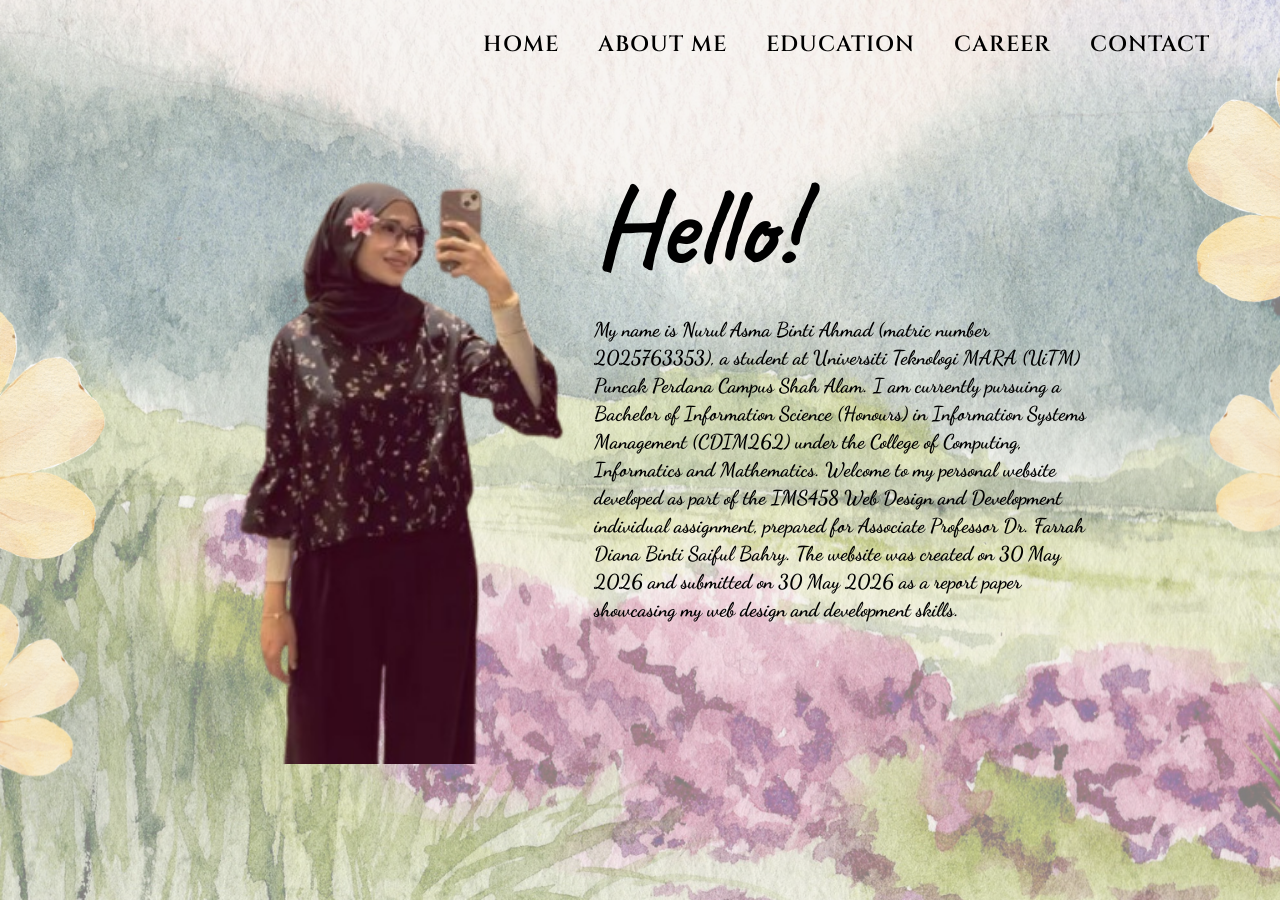
==== index.html @ 91922e7f "Add files via upload" ====
<!DOCTYPE html>
<html lang="en">
<head>
  <meta charset="UTF-8">
  <meta name="viewport" content="width=device-width, initial-scale=1.0">
  <title>Personal Website</title>

  <link rel="stylesheet" href="style.css">

  <link href="https://fonts.googleapis.com/css2?family=Poppins:wght@300;400;600;700&family=Caveat:wght@700&display=swap" rel="stylesheet">
  
  <link href="https://fonts.googleapis.com/css2?family=Playfair+Display:wght@700&family=Cinzel:wght@500;600&family=Dancing+Script:wght@700&display=swap" rel="stylesheet">

  <link href="https://fonts.googleapis.com/css2?family=Cinzel:wght@500;600&display=swap" rel="stylesheet">

  <link href="https://fonts.googleapis.com/css2?family=Dancing+Script:wght@500;700&display=swap" rel="stylesheet">
</head>
<body>

  <header>
    <div class="logo">Asma Ahmad Portfolio</div>

    <nav>
      <a href="index.html">HOME</a>
      <a href="about.html">ABOUT ME</a>
      <a href="education.html">EDUCATION</a>
      <a href="career.html">CAREER</a>
      <a href="contact.html">CONTACT</a>
    </nav>
  </header>

  <section class="hero">

    <div class="left">

      <img src="asma.png" alt="">
    </div>

    <div class="right">
      <h1>Hello!</h1>

      <p>
        My name is Nurul Asma Binti Ahmad (matric number 2025763353), a student at Universiti Teknologi MARA (UiTM) Puncak Perdana Campus Shah Alam. I am currently pursuing a Bachelor of Information Science (Honours) in Information Systems Management (CDIM262) under the College of Computing, Informatics and Mathematics. Welcome to my personal website developed as part of the IMS458 Web Design and Development individual assignment, prepared for Associate Professor Dr. Farrah Diana Binti Saiful Bahry. The website was created on 30 May 2026 and submitted on 30 May 2026 as a report paper showcasing my web design and development skills.

      </p>
    </div>

  </section>

</body>
</html>
---- style.css ----
*{
  margin:0;
  padding:0;
  box-sizing:border-box;
  font-family:'Poppins', sans-serif;
}

body{
  background-image: url('background.jpg');
  background-size: cover;
  background-position: center;
  background-repeat: no-repeat;
  min-height: 100vh;
}

header{
    display:flex;
    justify-content:flex-end;
    align-items:center;
    padding:30px 70px;
}

.logo{
  display:none;
}

nav a{
  text-decoration:none;
  color:black;
  margin-left:35px;
  font-family:'Cinzel', serif;
  font-size:22px;
  font-weight:600;
  letter-spacing:1px;
}


.hero{
  display:flex;
  justify-content:center;
  align-items:center;
  gap:30px;
}

.right{
  width:40%;
  margin-left:-250px;
}

.left{
  position:relative;
  width:50%;
}

.left img{
  width:600px;
  position:relative;
  top:80px;
}

.right{
  width:40%;
}

.right h1{
  font-size:110px;
  font-family:'Caveat', cursive;
  margin-bottom:20px;
  position:relative;
}

.right p{
  font-family:'Dancing Script', cursive;
  font-size:20px;
  font-weight:700;
  line-height:1.4;
}

.about-page{
    text-align:center;
    width:70%;
    margin:120px auto;
}

.about-page h1,
.education-page h1,
.career-page h1,
.contact-page h1{
    font-size:70px;
    font-family:'Caveat', cursive;
    margin-bottom:20px;
}

.about-page p,
.education-page p,
.career-page p,
.contact-page p{
    font-family:'Dancing Script', cursive;
    font-size:30px;
    line-height:1.6;
}

.about-body{
    background-image:url('about-background.png');
    background-size:cover;
    background-position:center;
    background-repeat:no-repeat;
    min-height:100vh;
}

.education-body{
    background-image:url('education-background.png') !important;
    background-size:cover;
    background-position:center;
    background-repeat:no-repeat;
    min-height:100vh;
}

.career-body{
    background-image:url('career-background.png') !important;
    background-size:cover;
    background-position:center;
    background-repeat:no-repeat;
    min-height:100vh;
}

.education-page h1{
    font-size:70px;
    font-family:'Caveat', cursive;
    margin-bottom:20px;
}

.education-page p{
    font-family:'Dancing Script', cursive;
    font-size:30px;
    line-height:0.6;
    margin-bottom:10px;
}

.career-page{
    text-align:center;
    width:70%;
    margin:120px auto;
}

.career-page h1{
    font-size:70px;
    font-family:'Caveat', cursive;
    margin-bottom:40px;
}

.career-page p{
    font-family:'Dancing Script', cursive;
    font-size:30px;
    line-height:1.2;
    margin-bottom:10px;
}

.contact-page{
    text-align:center;
    width:70%;
    margin:120px auto;
}

.contact-page h1{
    font-size:70px;
    font-family:'Caveat', cursive;
    margin-bottom:40px;
}

.contact-page p{
    font-family:'Dancing Script', cursive;
    font-size:30px;
    line-height:1.2;
    margin-bottom:10px;
}

.social-icons{
    margin-top:30px;
    display:flex;
    justify-content:center;
    align-items:center;
    gap:25px;
}

.social-icons a{
    color:black;
    font-size:55px;
    text-decoration:none;
    transition:0.3s;
}

.social-icons a:hover{
    transform:scale(1.15);
}
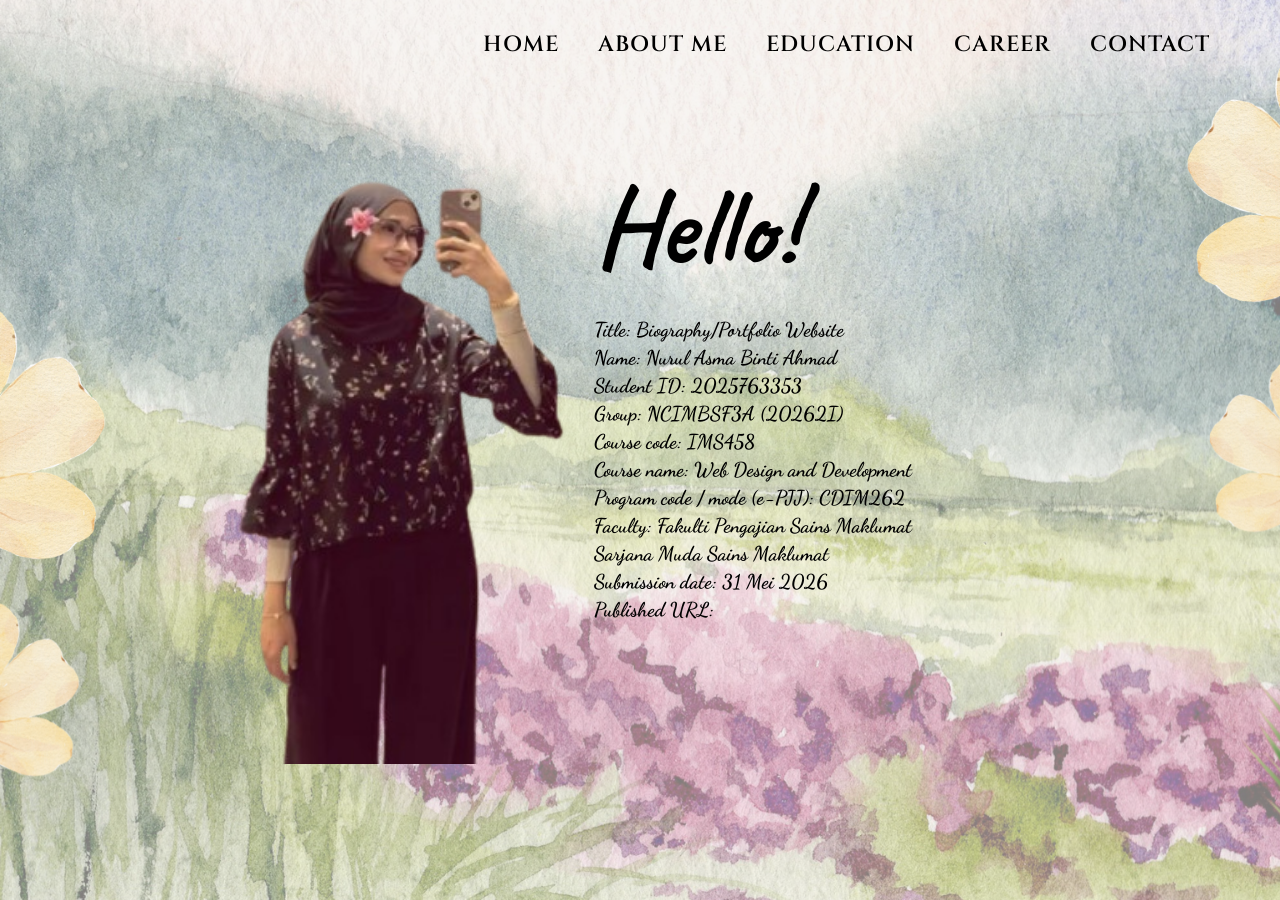
==== commit bfbcc9cf: "Add files via upload" ====
--- a/index.html
+++ b/index.html
@@ -39,10 +39,18 @@
     <div class="right">
       <h1>Hello!</h1>
 
-      <p>
-        My name is Nurul Asma Binti Ahmad (matric number 2025763353), a student at Universiti Teknologi MARA (UiTM) Puncak Perdana Campus Shah Alam. I am currently pursuing a Bachelor of Information Science (Honours) in Information Systems Management (CDIM262) under the College of Computing, Informatics and Mathematics. Welcome to my personal website developed as part of the IMS458 Web Design and Development individual assignment, prepared for Associate Professor Dr. Farrah Diana Binti Saiful Bahry. The website was created on 30 May 2026 and submitted on 30 May 2026 as a report paper showcasing my web design and development skills.
+      <p>Title: Biography/Portfolio Website</p>
+      <p>Name: Nurul Asma Binti Ahmad</p>
+      <p>Student ID: 2025763353</p>
+      <p>Group: NCIMBSF3A (20262I)</p>
+      <p>Course code: IMS458</p>
+      <p>Course name: Web Design and Development</p>
+      <p>Program code / mode (e-PJJ): CDIM262</p>
+      <p>Faculty: Fakulti Pengajian Sains Maklumat</p>
+      <p>Sarjana Muda Sains Maklumat</p>
+      <p>Submission date: 31 Mei 2026</p>
+      <p>Published URL:</p>
 
-      </p>
     </div>
 
   </section>
--- a/style.css
+++ b/style.css
@@ -47,6 +47,7 @@
   margin-left:-250px;
 }
 
+
 .left{
   position:relative;
   width:50%;
@@ -192,4 +193,35 @@
 
 .social-icons a:hover{
     transform:scale(1.15);
+}
+
+.education-page{
+    position: relative;
+    min-height: 100vh;
+}
+
+.video{
+    position: absolute;
+}
+
+.video iframe{
+    width: 250px;
+    height: 140px;
+    border: none;
+    border-radius: 10px;
+}
+
+.video1{
+    top: 520px;
+    left: 150px;
+}
+
+.video2{
+    top: 520px;
+    left: 640px;
+}
+
+.video3{
+    top: 520px;
+    left: 1140px;
 }
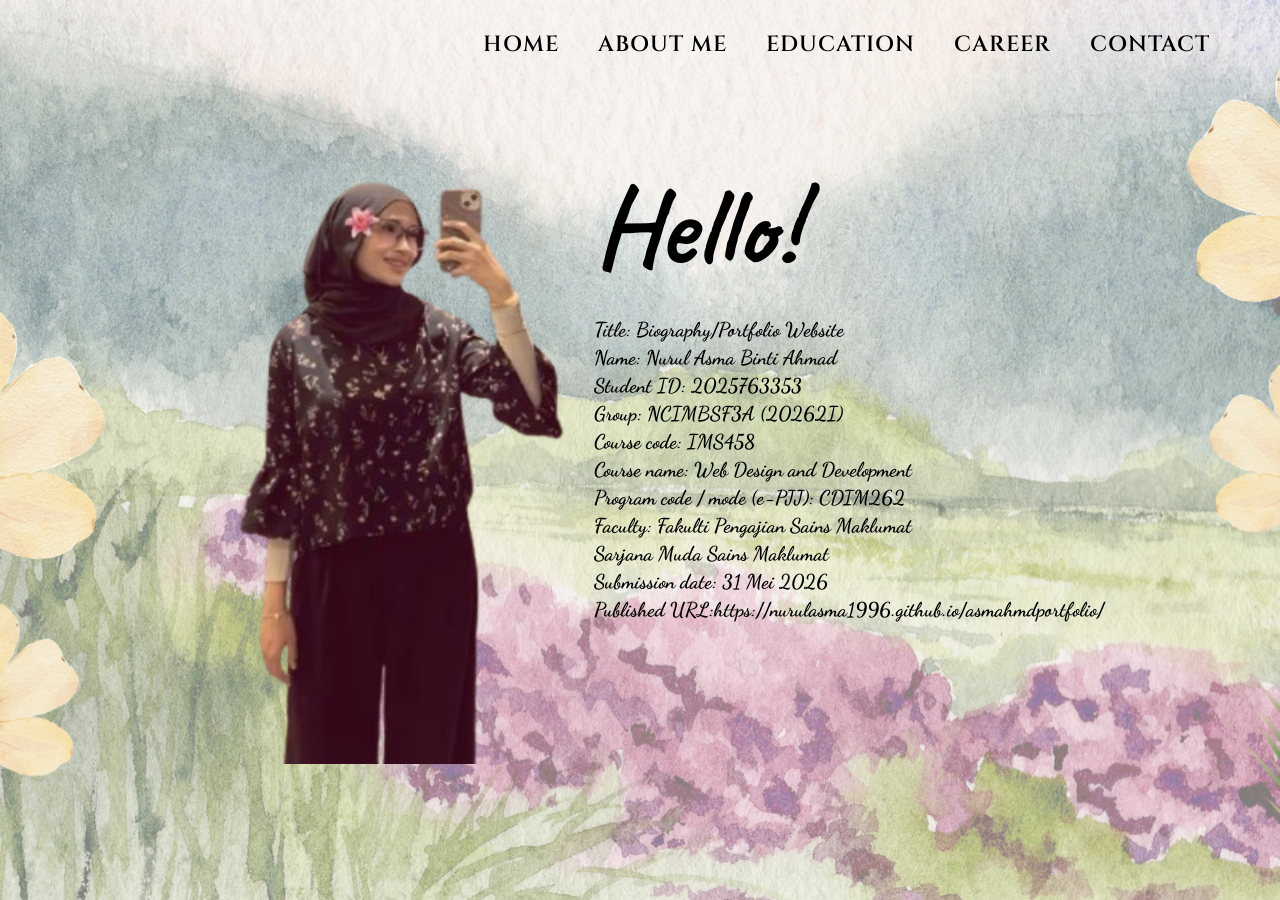
==== commit e8940dae: "Revise index.html with updated portfolio information Updated the personal website details and added " ====
--- a/index.html
+++ b/index.html
@@ -49,11 +49,11 @@
       <p>Faculty: Fakulti Pengajian Sains Maklumat</p>
       <p>Sarjana Muda Sains Maklumat</p>
       <p>Submission date: 31 Mei 2026</p>
-      <p>Published URL:</p>
+      <p>Published URL:https://nurulasma1996.github.io/asmahmdportfolio/</p>
 
     </div>
 
   </section>
 
 </body>
-</html>+</html>
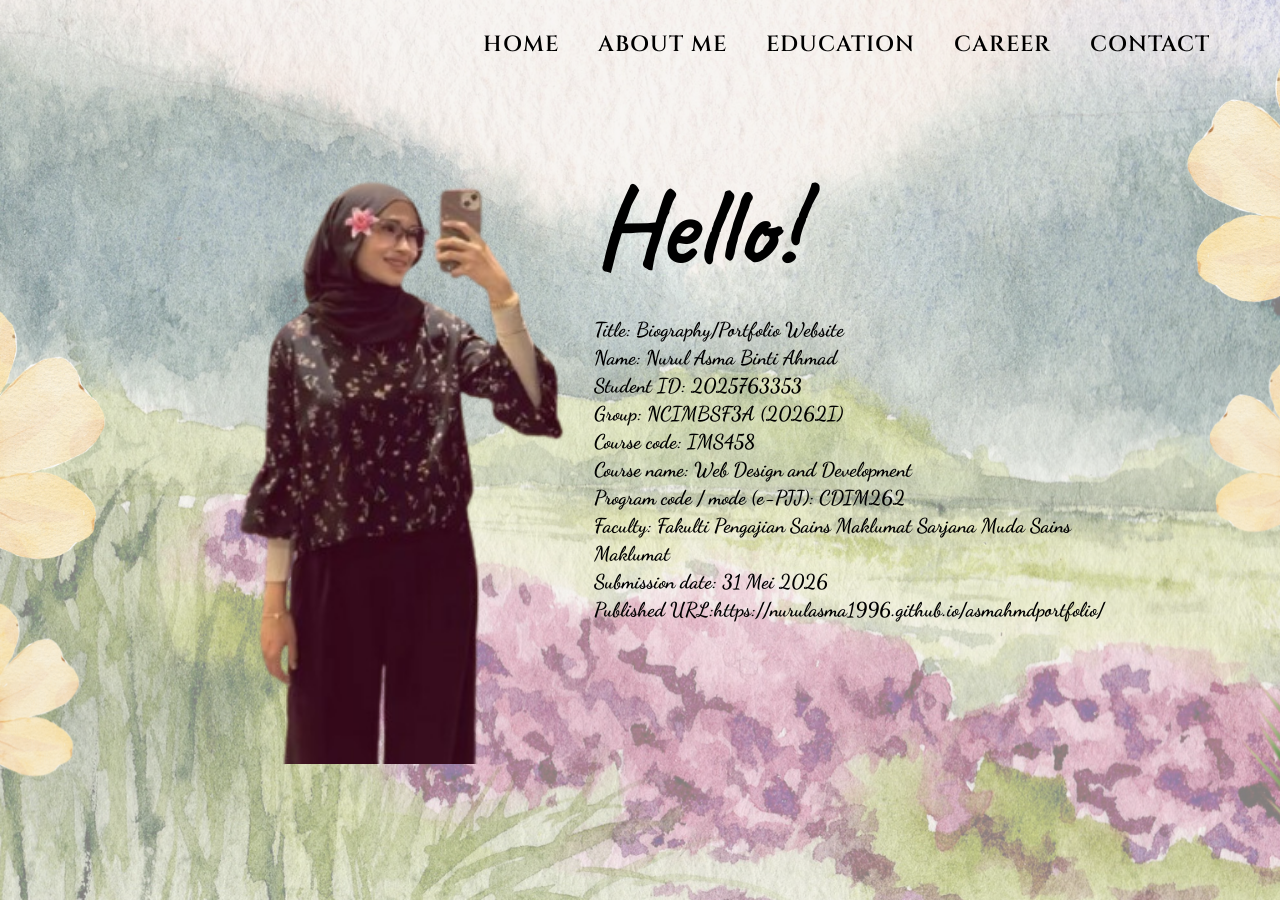
==== commit ec013768: "Fix HTML formatting and structure" ====
--- a/index.html
+++ b/index.html
@@ -46,8 +46,7 @@
       <p>Course code: IMS458</p>
       <p>Course name: Web Design and Development</p>
       <p>Program code / mode (e-PJJ): CDIM262</p>
-      <p>Faculty: Fakulti Pengajian Sains Maklumat</p>
-      <p>Sarjana Muda Sains Maklumat</p>
+      <p>Faculty: Fakulti Pengajian Sains Maklumat Sarjana Muda Sains Maklumat</p>
       <p>Submission date: 31 Mei 2026</p>
       <p>Published URL:https://nurulasma1996.github.io/asmahmdportfolio/</p>
 
